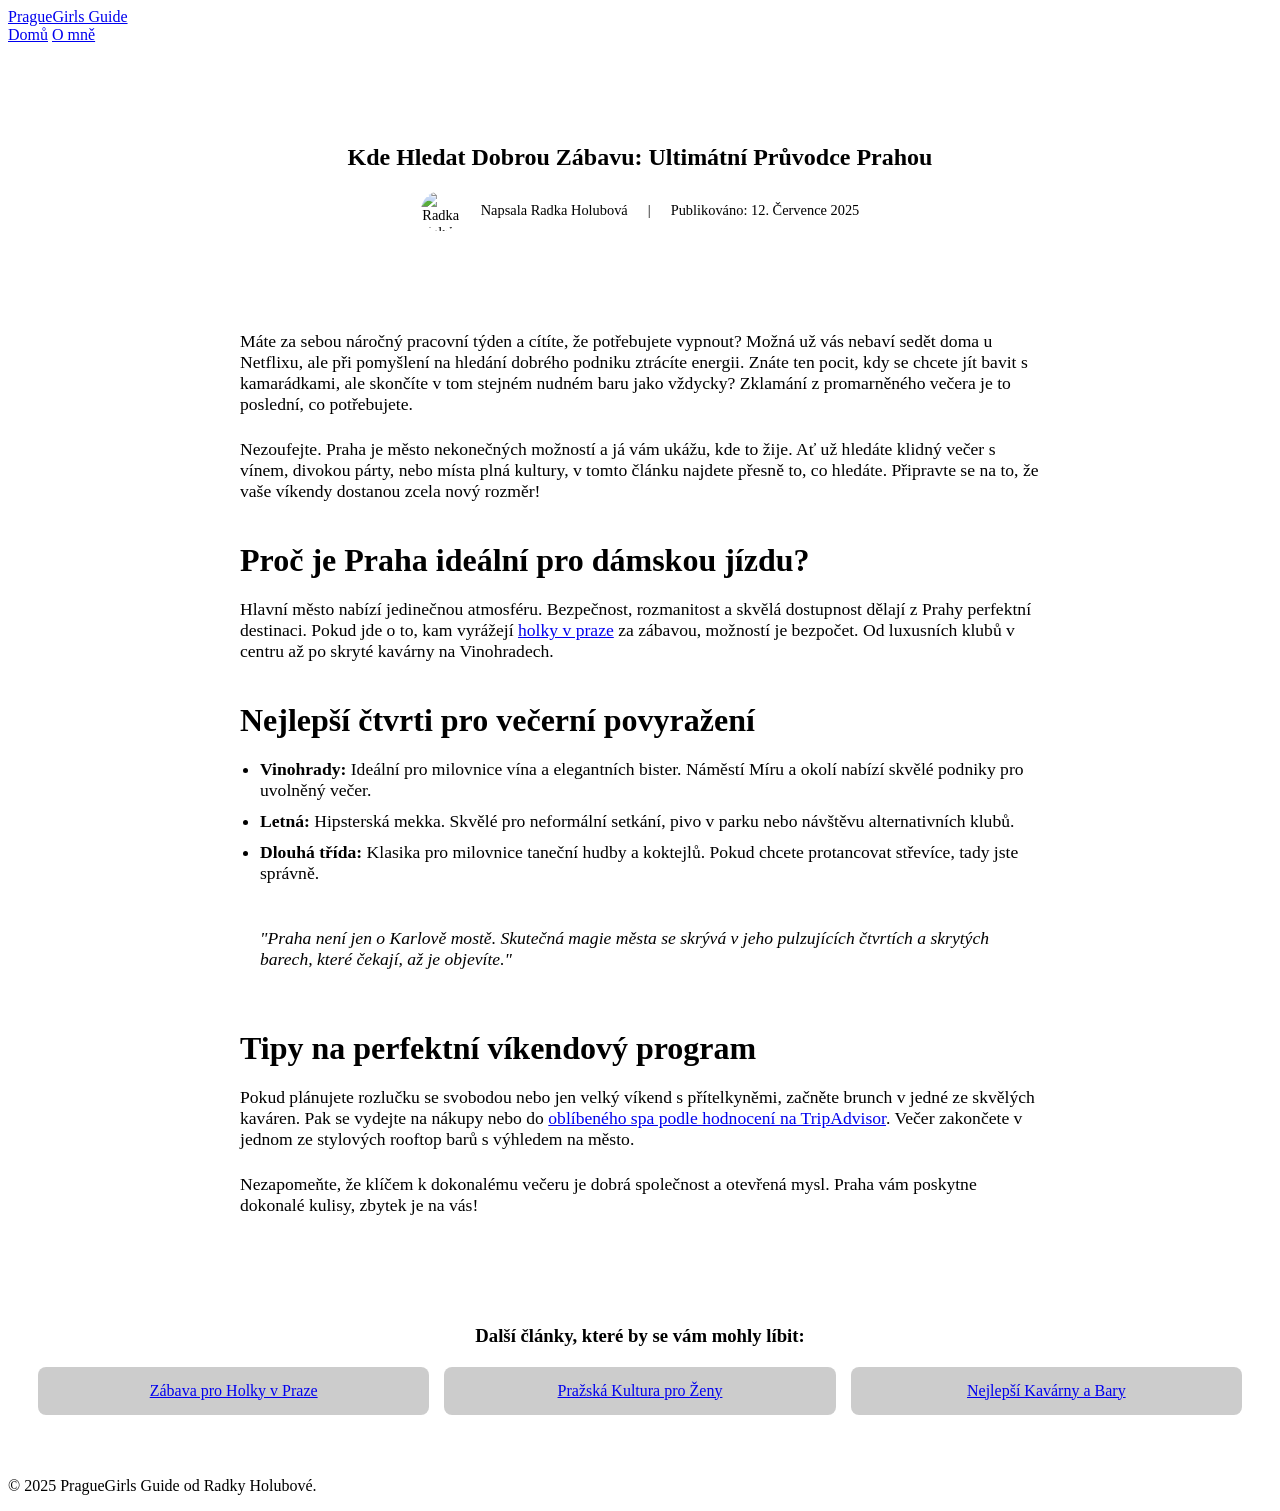
==== holky-v-praze-kde-hledat-dobrou-zabavu.html @ d0ce27f3 "Deploy holky-v-praze-kde-hledat-dobrou-zabavu.html" ====
<!DOCTYPE html>
<html lang="cs">
<head>
    <meta charset="UTF-8">
    <meta name="viewport" content="width=device-width, initial-scale=1.0">
    <title>Holky v Praze: Kde Hledat Dobrou Zábavu? | Pražská Scéna</title>
    <meta name="description" content="Zajímá vás, kde hledají zábavu holky v Praze? Přečtěte si náš ultimátní průvodce nejlepšími místy pro dámskou jízdu, relax a noční život v hlavním městě.">
    <link rel="preconnect" href="https://fonts.googleapis.com">
    <link rel="preconnect" href="https://fonts.gstatic.com" crossorigin>
    <link href="https://fonts.googleapis.com/css2?family=Inter:wght@400;700&family=Outfit:wght@400;500;600;800&display=swap" rel="stylesheet">
    <link rel="stylesheet" href="style.css">
    <link rel="stylesheet" href="article.css">
</head>
<body>
    <header>
        <div class="container nav">
            <a href="index.html" class="logo">PragueGirls Guide</a>
            <nav class="nav-links">
                <a href="index.html">Domů</a>
                <a href="about.html">O mně</a>
            </nav>
        </div>
    </header>

    <main class="container">
        <article>
            <header class="article-header">
                <h1>Kde Hledat Dobrou Zábavu: Ultimátní Průvodce Prahou</h1>
                <div class="article-meta">
                    <img src="https://i.pravatar.cc/150?u=radka" alt="Radka Holubová" class="author-avatar">
                    <span>Napsala Radka Holubová</span>
                    <span>|</span>
                    <span>Publikováno: 12. Července 2025</span>
                </div>
            </header>

            <div class="article-content">
                <p>Máte za sebou náročný pracovní týden a cítíte, že potřebujete vypnout? Možná už vás nebaví sedět doma u Netflixu, ale při pomyšlení na hledání dobrého podniku ztrácíte energii. Znáte ten pocit, kdy se chcete jít bavit s kamarádkami, ale skončíte v tom stejném nudném baru jako vždycky? Zklamání z promarněného večera je to poslední, co potřebujete.</p>
                
                <p>Nezoufejte. Praha je město nekonečných možností a já vám ukážu, kde to žije. Ať už hledáte klidný večer s vínem, divokou párty, nebo místa plná kultury, v tomto článku najdete přesně to, co hledáte. Připravte se na to, že vaše víkendy dostanou zcela nový rozměr!</p>

                <h2>Proč je Praha ideální pro dámskou jízdu?</h2>
                <p>Hlavní město nabízí jedinečnou atmosféru. Bezpečnost, rozmanitost a skvělá dostupnost dělají z Prahy perfektní destinaci. Pokud jde o to, kam vyrážejí <a href="<!-- INSERT TARGET URL HERE -->">holky v praze</a> za zábavou, možností je bezpočet. Od luxusních klubů v centru až po skryté kavárny na Vinohradech.</p>

                <h2>Nejlepší čtvrti pro večerní povyražení</h2>
                <ul>
                    <li><strong>Vinohrady:</strong> Ideální pro milovnice vína a elegantních bister. Náměstí Míru a okolí nabízí skvělé podniky pro uvolněný večer.</li>
                    <li><strong>Letná:</strong> Hipsterská mekka. Skvělé pro neformální setkání, pivo v parku nebo návštěvu alternativních klubů.</li>
                    <li><strong>Dlouhá třída:</strong> Klasika pro milovnice taneční hudby a koktejlů. Pokud chcete protancovat střevíce, tady jste správně.</li>
                </ul>

                <blockquote>
                    "Praha není jen o Karlově mostě. Skutečná magie města se skrývá v jeho pulzujících čtvrtích a skrytých barech, které čekají, až je objevíte."
                </blockquote>

                <h2>Tipy na perfektní víkendový program</h2>
                <p>Pokud plánujete rozlučku se svobodou nebo jen velký víkend s přítelkyněmi, začněte brunch v jedné ze skvělých kaváren. Pak se vydejte na nákupy nebo do <a href="https://www.tripadvisor.com/" target="_blank" rel="nofollow">oblíbeného spa podle hodnocení na TripAdvisor</a>. Večer zakončete v jednom ze stylových rooftop barů s výhledem na město.</p>

                <p>Nezapomeňte, že klíčem k dokonalému večeru je dobrá společnost a otevřená mysl. Praha vám poskytne dokonalé kulisy, zbytek je na vás!</p>

            </div>

            <div class="hub-links">
                <h3>Další články, které by se vám mohly líbit:</h3>
                <ul>
                    <li><a href="zabavy-pro-holky-v-praze.html">Zábava pro Holky v Praze</a></li>
                    <li><a href="prazska-kultura-pro-zeny.html">Pražská Kultura pro Ženy</a></li>
                    <li><a href="kavarne-a-bary-pro-zeny-v-praze.html">Nejlepší Kavárny a Bary</a></li>
                </ul>
            </div>
        </article>
    </main>

    <footer>
        <div class="container">
            <p>&copy; 2025 PragueGirls Guide od Radky Holubové.</p>
        </div>
    </footer>
</body>
</html>
---- article.css ----
@import url('style.css');

.article-header {
  padding: 80px 0 40px;
  text-align: center;
  border-bottom: 1px solid var(--surface-border);
  margin-bottom: 40px;
}

.article-meta {
  color: var(--text-secondary);
  font-size: 0.9rem;
  margin-bottom: 20px;
  display: flex;
  justify-content: center;
  gap: 20px;
  align-items: center;
}

.article-meta img.author-avatar {
  width: 40px;
  height: 40px;
  border-radius: 50%;
  border: 2px solid var(--primary);
}

.article-content {
  max-width: 800px;
  margin: 0 auto;
  font-size: 1.1rem;
}

.article-content h2 {
  font-size: 2rem;
  margin-top: 40px;
  margin-bottom: 20px;
  color: var(--primary);
}

.article-content h3 {
  font-size: 1.5rem;
  margin-top: 30px;
  margin-bottom: 15px;
}

.article-content p {
  margin-bottom: 24px;
}

.article-content ul, .article-content ol {
  margin-bottom: 24px;
  padding-left: 20px;
}

.article-content li {
  margin-bottom: 10px;
}

.article-content blockquote {
  border-left: 4px solid var(--primary);
  margin: 0 0 24px 0;
  padding: 20px;
  background: var(--surface);
  border-radius: 0 8px 8px 0;
  font-style: italic;
}

.hub-links {
  margin-top: 60px;
  padding: 30px;
  background: var(--surface);
  border-radius: 12px;
  border: 1px solid var(--surface-border);
}

.hub-links h3 {
  margin-bottom: 20px;
  text-align: center;
}

.hub-links ul {
  list-style: none;
  padding: 0;
  display: grid;
  grid-template-columns: repeat(auto-fit, minmax(200px, 1fr));
  gap: 15px;
}

.hub-links li {
  margin: 0;
}

.hub-links a {
  display: block;
  padding: 15px;
  background: rgba(0,0,0,0.2);
  border-radius: 8px;
  border: 1px solid var(--surface-border);
  text-align: center;
  transition: all 0.3s ease;
}

.hub-links a:hover {
  border-color: var(--primary);
  background: rgba(201, 116, 138, 0.1);
}
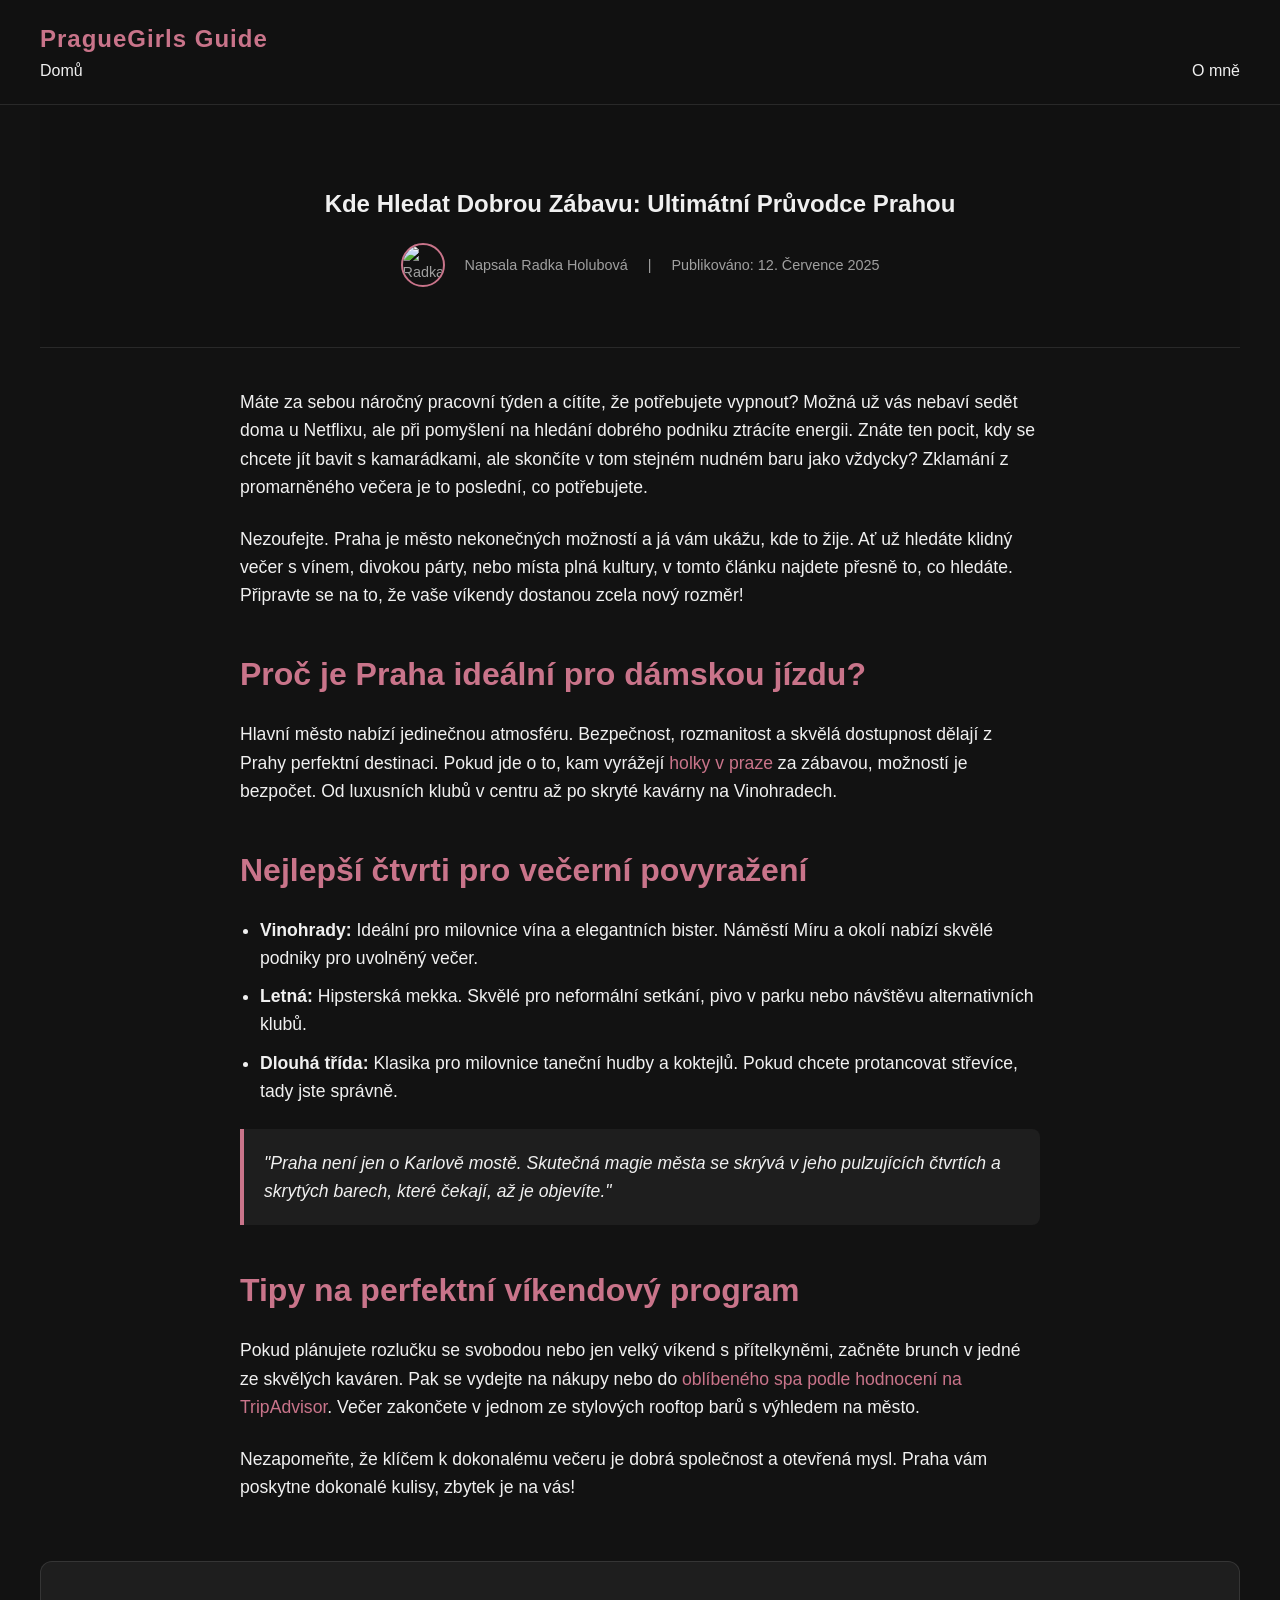
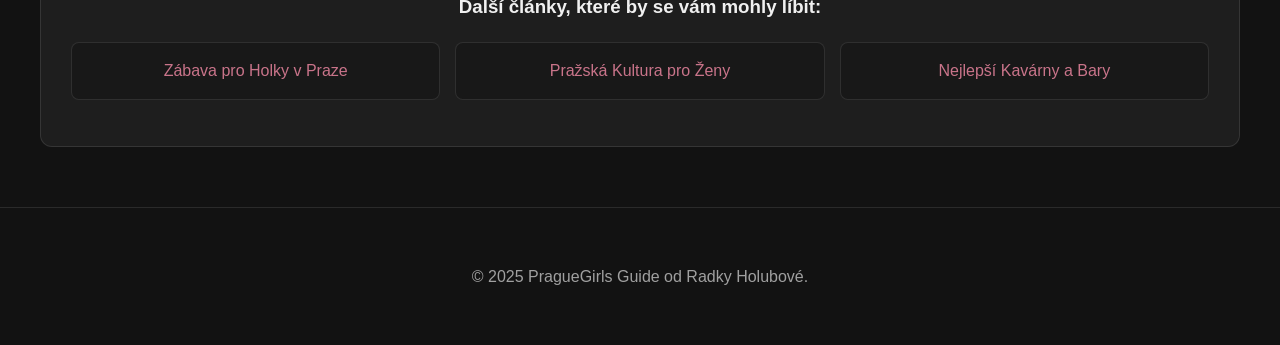
==== commit f5c9b66e: "Deploy holky-v-praze-kde-hledat-dobrou-zabavu.html" ====
--- a/holky-v-praze-kde-hledat-dobrou-zabavu.html
+++ b/holky-v-praze-kde-hledat-dobrou-zabavu.html
@@ -1,4 +1,4 @@
-<!DOCTYPE html>
+﻿<!DOCTYPE html>
 <html lang="cs">
 <head>
     <meta charset="UTF-8">
@@ -40,7 +40,7 @@
                 <p>Nezoufejte. Praha je město nekonečných možností a já vám ukážu, kde to žije. Ať už hledáte klidný večer s vínem, divokou párty, nebo místa plná kultury, v tomto článku najdete přesně to, co hledáte. Připravte se na to, že vaše víkendy dostanou zcela nový rozměr!</p>
 
                 <h2>Proč je Praha ideální pro dámskou jízdu?</h2>
-                <p>Hlavní město nabízí jedinečnou atmosféru. Bezpečnost, rozmanitost a skvělá dostupnost dělají z Prahy perfektní destinaci. Pokud jde o to, kam vyrážejí <a href="<!-- INSERT TARGET URL HERE -->">holky v praze</a> za zábavou, možností je bezpočet. Od luxusních klubů v centru až po skryté kavárny na Vinohradech.</p>
+                <p>Hlavní město nabízí jedinečnou atmosféru. Bezpečnost, rozmanitost a skvělá dostupnost dělají z Prahy perfektní destinaci. Pokud jde o to, kam vyrážejí <a href="https://naprivat.net/divky/praha/">holky v praze</a> za zábavou, možností je bezpočet. Od luxusních klubů v centru až po skryté kavárny na Vinohradech.</p>
 
                 <h2>Nejlepší čtvrti pro večerní povyražení</h2>
                 <ul>
--- a/style.css
+++ b/style.css
@@ -0,0 +1,171 @@
+:root {
+  --primary: #c9748a;
+  --primary-hover: #b35f75;
+  --bg-color: #121212;
+  --surface: rgba(255, 255, 255, 0.05);
+  --surface-border: rgba(255, 255, 255, 0.1);
+  --text-primary: #f0f0f0;
+  --text-secondary: #a0a0a0;
+  --font-main: 'Outfit', sans-serif;
+  --font-heading: 'Inter', sans-serif;
+}
+
+body {
+  margin: 0;
+  font-family: var(--font-main);
+  background-color: var(--bg-color);
+  color: var(--text-primary);
+  line-height: 1.6;
+}
+
+h1, h2, h3, h4 {
+  font-family: var(--font-heading);
+  font-weight: 700;
+  margin-top: 0;
+}
+
+a {
+  color: var(--primary);
+  text-decoration: none;
+  transition: color 0.3s ease;
+}
+
+a:hover {
+  color: var(--primary-hover);
+}
+
+.container {
+  max-width: 1200px;
+  margin: 0 auto;
+  padding: 0 20px;
+}
+
+/* Glassmorphism Header */
+header {
+  position: sticky;
+  top: 0;
+  z-index: 100;
+  background: rgba(18, 18, 18, 0.7);
+  backdrop-filter: blur(10px);
+  -webkit-backdrop-filter: blur(10px);
+  border-bottom: 1px solid var(--surface-border);
+  padding: 20px 0;
+}
+
+nav {
+  display: flex;
+  justify-content: space-between;
+  align-items: center;
+}
+
+.logo {
+  font-size: 1.5rem;
+  font-weight: 800;
+  color: var(--primary);
+  letter-spacing: 1px;
+}
+
+.nav-links {
+  display: flex;
+  gap: 20px;
+}
+
+.nav-links a {
+  color: var(--text-primary);
+  font-weight: 500;
+}
+
+.nav-links a:hover {
+  color: var(--primary);
+}
+
+/* Hero Section */
+.hero {
+  padding: 100px 0;
+  text-align: center;
+  background: radial-gradient(circle at center, rgba(201, 116, 138, 0.15) 0%, rgba(18, 18, 18, 0) 70%);
+}
+
+.hero h1 {
+  font-size: 3.5rem;
+  margin-bottom: 20px;
+  background: -webkit-linear-gradient(45deg, #fff, var(--primary));
+  -webkit-background-clip: text;
+  -webkit-text-fill-color: transparent;
+}
+
+.hero p {
+  font-size: 1.2rem;
+  color: var(--text-secondary);
+  max-width: 600px;
+  margin: 0 auto 40px;
+}
+
+/* Grid Layout */
+.grid {
+  display: grid;
+  grid-template-columns: repeat(auto-fit, minmax(300px, 1fr));
+  gap: 30px;
+  padding: 40px 0;
+}
+
+.card {
+  background: var(--surface);
+  border: 1px solid var(--surface-border);
+  border-radius: 16px;
+  padding: 30px;
+  transition: transform 0.3s ease, border-color 0.3s ease;
+  backdrop-filter: blur(5px);
+}
+
+.card:hover {
+  transform: translateY(-5px);
+  border-color: var(--primary);
+}
+
+.card h3 {
+  font-size: 1.5rem;
+  margin-bottom: 15px;
+}
+
+.card p {
+  color: var(--text-secondary);
+  margin-bottom: 20px;
+}
+
+.btn {
+  display: inline-block;
+  padding: 10px 24px;
+  background-color: var(--primary);
+  color: #121212;
+  border-radius: 30px;
+  font-weight: 600;
+  transition: all 0.3s ease;
+}
+
+.btn:hover {
+  background-color: var(--primary-hover);
+  color: #fff;
+  box-shadow: 0 0 15px rgba(201, 116, 138, 0.4);
+}
+
+/* Footer */
+footer {
+  border-top: 1px solid var(--surface-border);
+  padding: 40px 0;
+  margin-top: 60px;
+  text-align: center;
+  color: var(--text-secondary);
+}
+
+.footer-links {
+  margin-top: 20px;
+  display: flex;
+  justify-content: center;
+  gap: 15px;
+}
+
+@media (max-width: 768px) {
+  .hero h1 { font-size: 2.5rem; }
+  nav { flex-direction: column; gap: 15px; }
+}
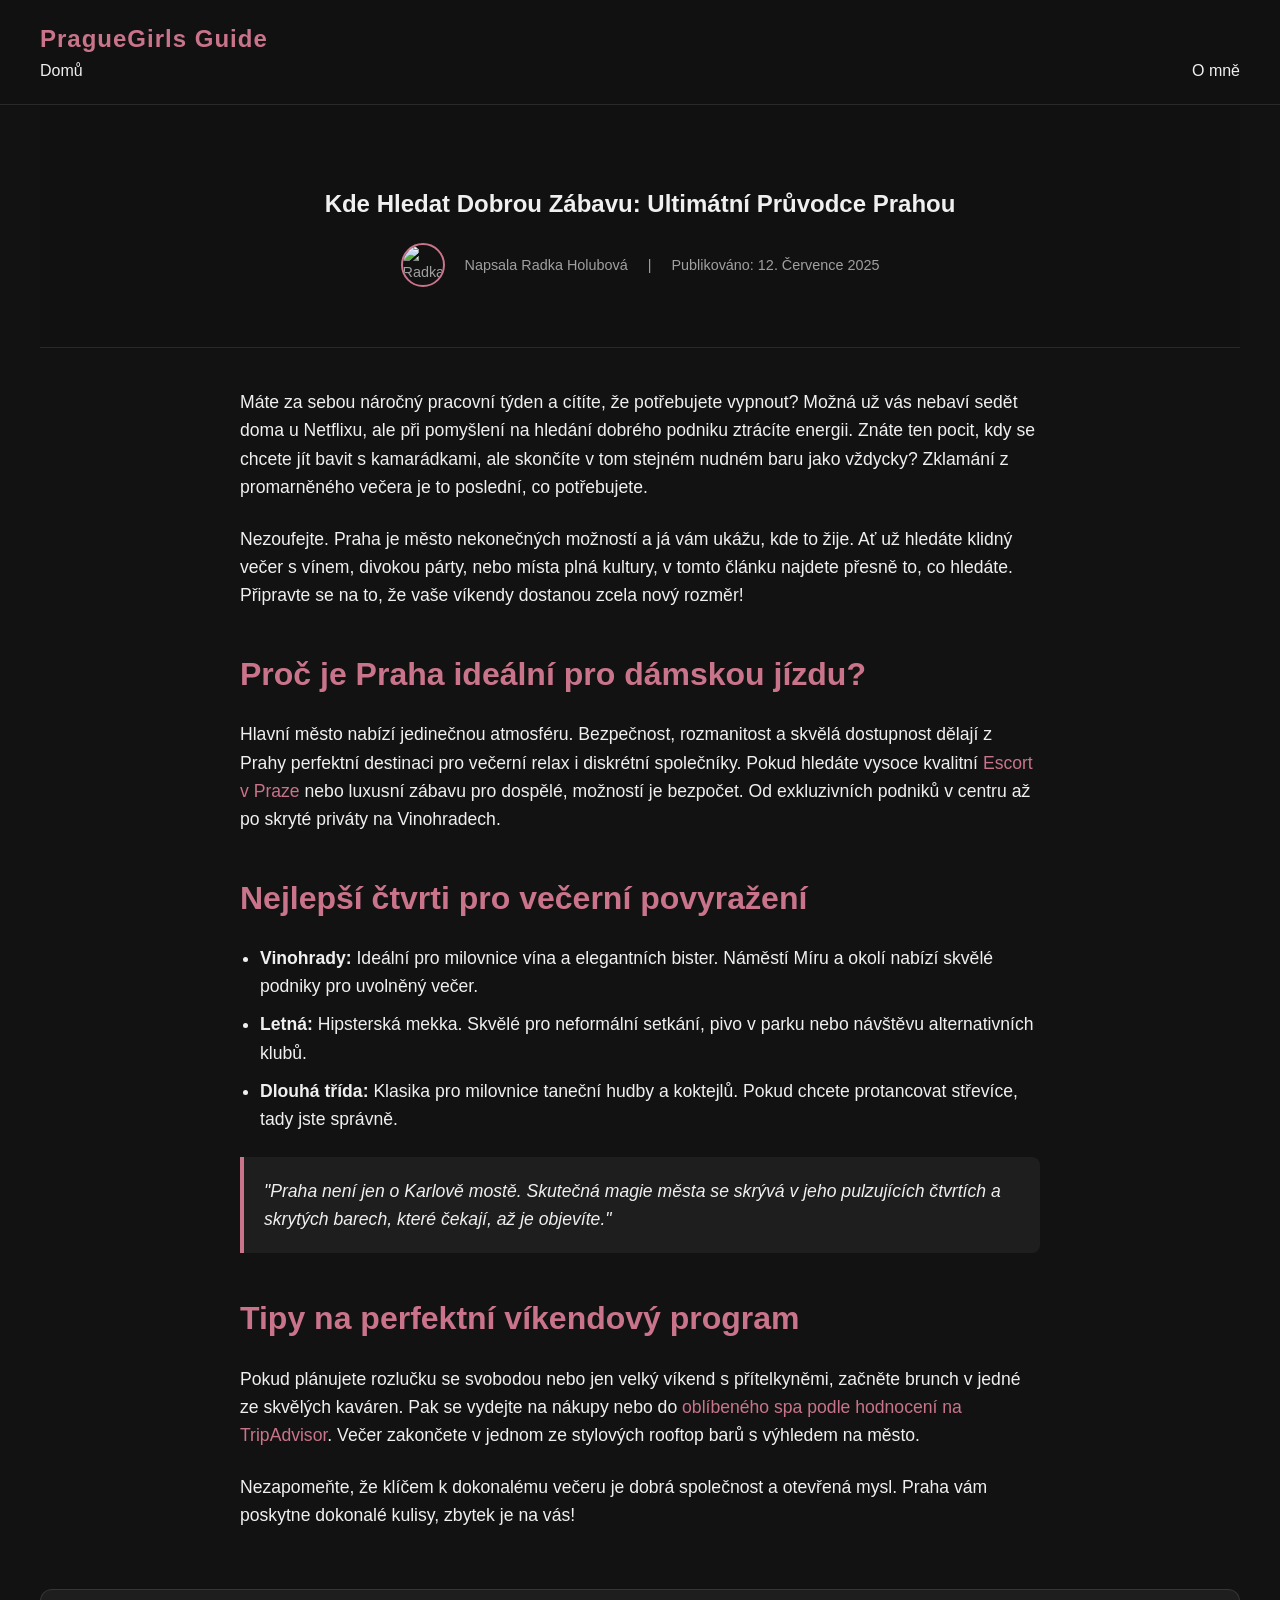
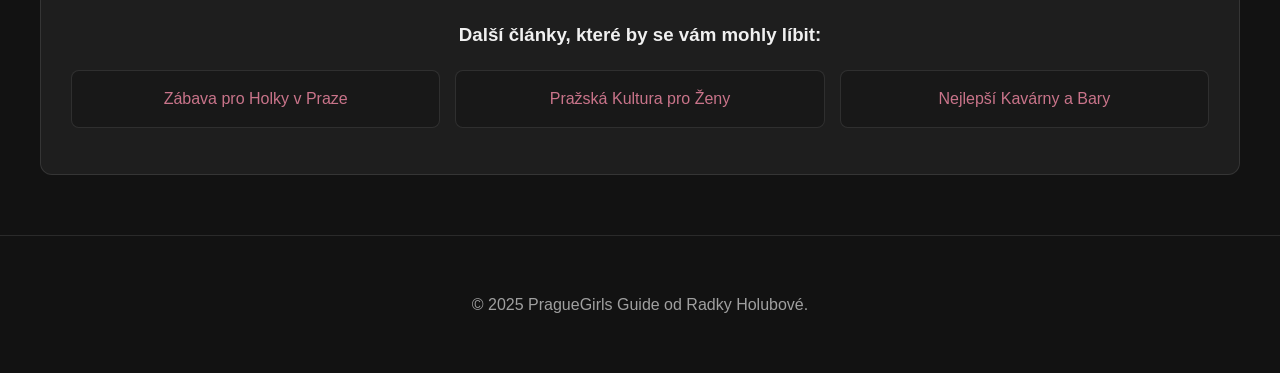
==== commit 487ccbc9: "Deploy holky-v-praze-kde-hledat-dobrou-zabavu.html" ====
--- a/holky-v-praze-kde-hledat-dobrou-zabavu.html
+++ b/holky-v-praze-kde-hledat-dobrou-zabavu.html
@@ -1,4 +1,4 @@
-﻿<!DOCTYPE html>
+<!DOCTYPE html>
 <html lang="cs">
 <head>
     <meta charset="UTF-8">
@@ -40,7 +40,7 @@
                 <p>Nezoufejte. Praha je město nekonečných možností a já vám ukážu, kde to žije. Ať už hledáte klidný večer s vínem, divokou párty, nebo místa plná kultury, v tomto článku najdete přesně to, co hledáte. Připravte se na to, že vaše víkendy dostanou zcela nový rozměr!</p>
 
                 <h2>Proč je Praha ideální pro dámskou jízdu?</h2>
-                <p>Hlavní město nabízí jedinečnou atmosféru. Bezpečnost, rozmanitost a skvělá dostupnost dělají z Prahy perfektní destinaci. Pokud jde o to, kam vyrážejí <a href="https://naprivat.net/divky/praha/">holky v praze</a> za zábavou, možností je bezpočet. Od luxusních klubů v centru až po skryté kavárny na Vinohradech.</p>
+                <p>Hlavní město nabízí jedinečnou atmosféru. Bezpečnost, rozmanitost a skvělá dostupnost dělají z Prahy perfektní destinaci pro večerní relax i diskrétní společníky. Pokud hledáte vysoce kvalitní <a href="https://naprivat.net/divky/praha/">Escort v Praze</a> nebo luxusní zábavu pro dospělé, možností je bezpočet. Od exkluzivních podniků v centru až po skryté priváty na Vinohradech.</p>
 
                 <h2>Nejlepší čtvrti pro večerní povyražení</h2>
                 <ul>
